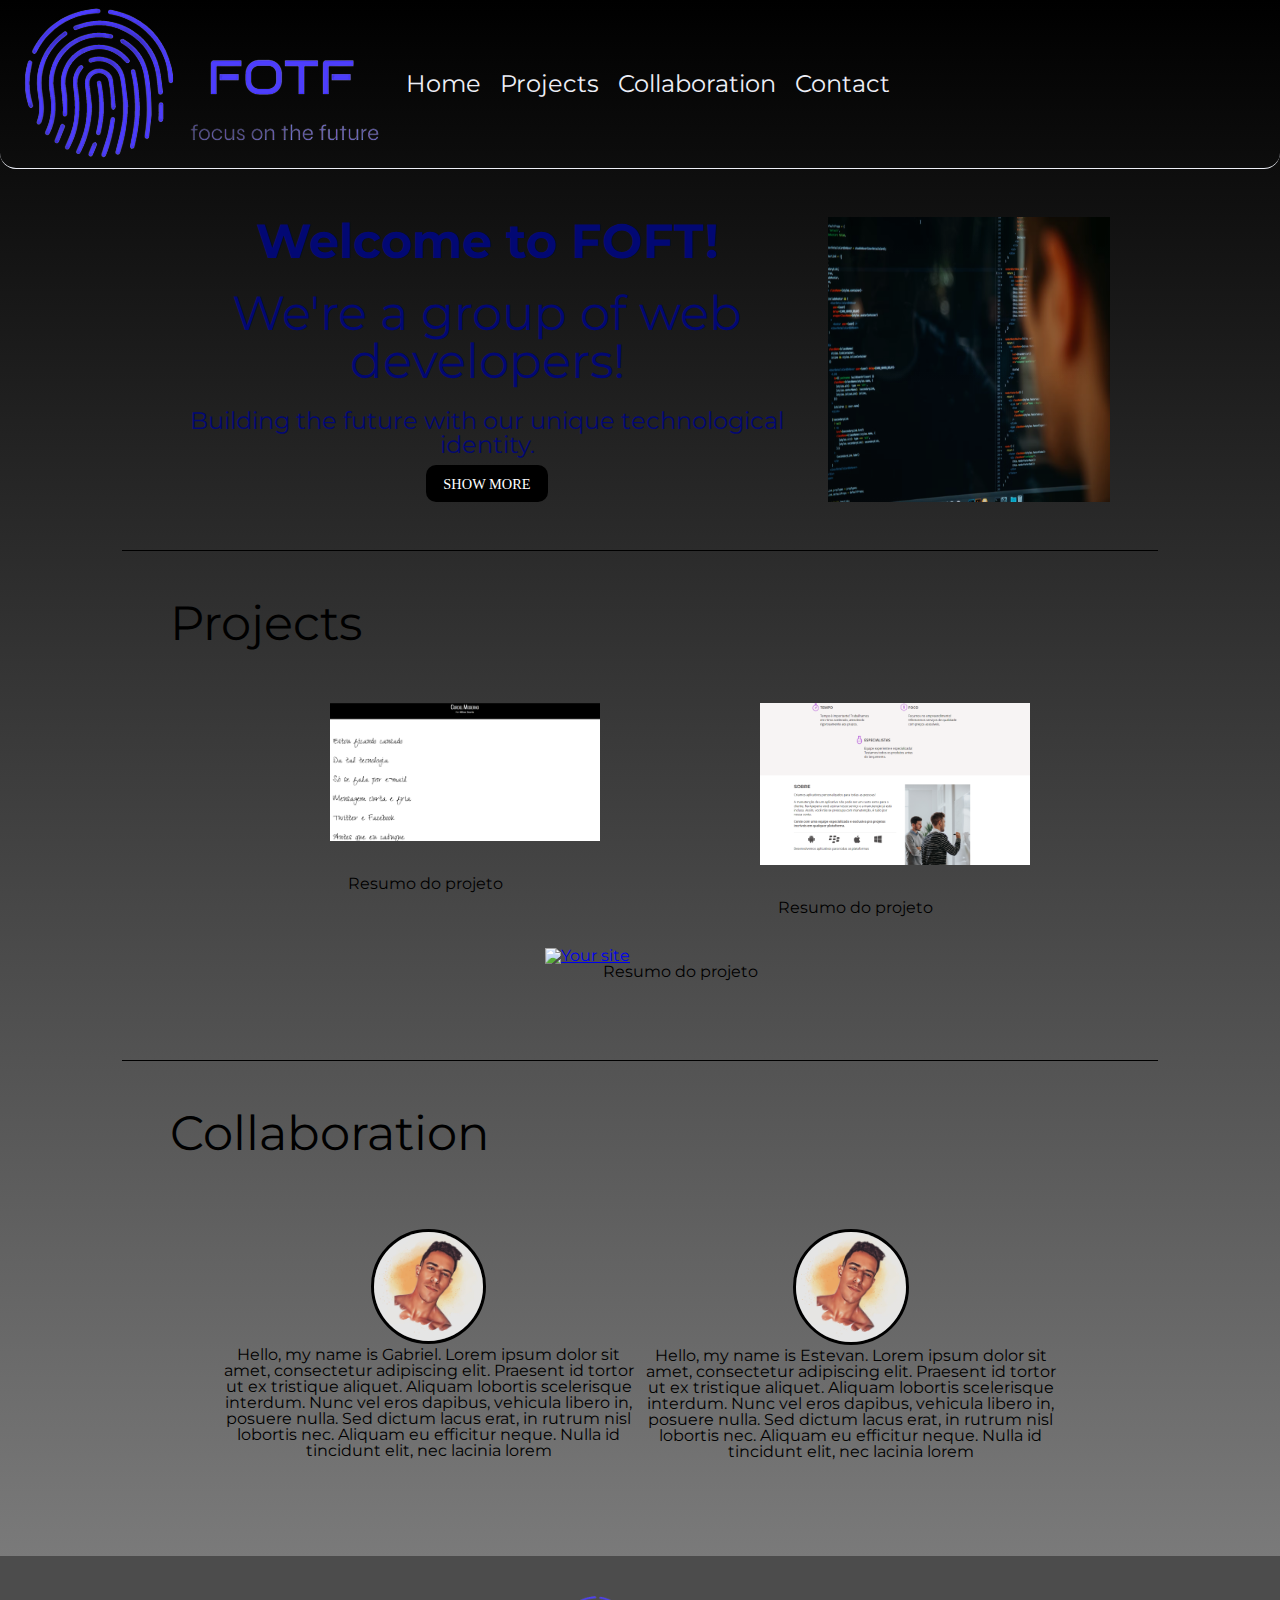
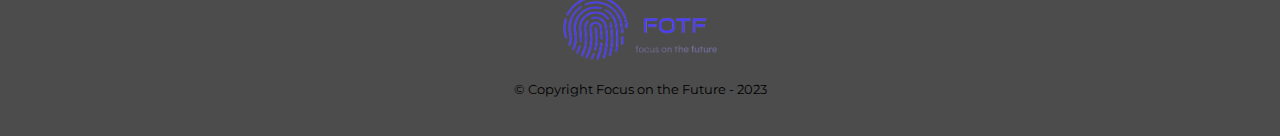
==== index.html @ e2cb2cad "update no index" ====
<!DOCTYPE html>
<html lang="pt-br">
<head>
    <meta charset="UTF-8">
    <meta http-equiv="X-UA-Compatible" content="IE=edge">
    <meta name="viewport" content="width=device-width, initial-scale=1.0">
    <title>FOFT</title>
    <link rel="stylesheet" href="reset.css"> 
    <link rel="stylesheet" href="index.css">
    <link rel="stylesheet" href="contact.html">
    <link href="https://fonts.googleapis.com/css2?family=Montserrat&display=swap" rel="stylesheet">
</head>
<header>
   
    <h1><img class="logo" src="./imagens/logo.png" alt="Logo"></h1>
    <nav class="nav">
        <list>
            <ul>
                <li>
                    <a class="nav_link" href="index.html">Home</a>
                </li>
                <li>
                    <a class="nav_link" href="#">Projects</a>
                </li>
                <li>
                     <a class="nav_link" href="#">Collaboration</a>
                </li>
                <li>
                      <a class="nav_link" href="contact.html">Contact</a>
                </li>
            </ul>
        </list>
    </nav>
</header>
<body>
    <main>
        <section class="homepage">
            <h1>
                <figure id="container">
                        <div class="overwrite">
                            <p class="title">Welcome to FOFT!</p>
                            <p class="subtitle">We're a group of web developers!</p>
                            <p class="text">Building the future with our unique technological identity.</p>
                            <a href="#" class="btn elastic">Show more</a>
                        </div>
                        <img class="banner" src="imagens/pequena.png" alt="Coding image">
                </figure>
            </h1>
        </section>

        <section class="page_projects">
            <h2 class="subtitle">Projects</h2>
            <div class="baloon1">
                <a href="#">
                    <img class="projeto_cordel" src="./imagens/Projeto Cordel1.png" alt="Projeto Cordel">
                </a>    
                    <p class="text_projects">Resumo do projeto</p>
            </div>
            <div class="baloon2">
                <a href="#">
                    <img class="projeto_apeperia" src="./imagens/Projeto apeperia.png" alt="Projeto Apeperia">
                </a>
                    <p class="text_projects">Resumo do projeto</p>
            </div>
            <div class="your_project">
                    <a href="#"">
                    <img src="#" alt="Your site">
                </a>  
                    <p class="text_projects">Resumo do projeto</p>
            </div>
        </section>  

        <section class="page_collaboration">
            <h2 class="subtitle">Collaboration</h2>
            <div class="all_apresentation">
                <div class="apresentation1">
                    <img src="./imagens/foto_perfil1.jpeg" alt="Perfil photo" class="perfil1">
                    <p class="text_perfil1">Hello, my name is Gabriel. Lorem ipsum dolor sit amet, consectetur adipiscing elit. Praesent id tortor ut ex tristique aliquet. Aliquam lobortis scelerisque interdum. Nunc vel eros dapibus, vehicula libero in, posuere nulla. Sed dictum lacus erat, in rutrum nisl lobortis nec. Aliquam eu efficitur neque. Nulla id tincidunt elit, nec lacinia lorem</p>
                </div>
                <div class="apresentation2">
                    <img src="./imagens/foto_perfil1.jpeg" alt="Perfil photo" class="perfil2">
                    <p class="text_perfil1">Hello, my name is Estevan. Lorem ipsum dolor sit amet, consectetur adipiscing elit. Praesent id tortor ut ex tristique aliquet. Aliquam lobortis scelerisque interdum. Nunc vel eros dapibus, vehicula libero in, posuere nulla. Sed dictum lacus erat, in rutrum nisl lobortis nec. Aliquam eu efficitur neque. Nulla id tincidunt elit, nec lacinia lorem</p>
                </div>
            </div>
        </section>
    </main>
    <footer>
        <img src="imagens/logo.png" alt="Logo FOFT">
        <p class="copyright">© Copyright Focus on the Future - 2023</p>
    </footer>
</body>
</html>
---- index.css ----
:root {
    --white: #edeff7;
    --background-secundary: #e1e2be;
    
    --test-color-principal: #edeff7;
    --test-color-principal1: #030abc;
    --test-color-principal2: #020873;

    --title-principal-size: 16px;
    --title-secundary-size: 14px;

    --montserrat: "Montserrat", sans-serif;
}

header {
    background-color: ;
    border-bottom: 1px solid var(--white);
    border-radius: 16px;
}

nav {
    width: 100%;
    display: flex;
    box-sizing: border-box;
    align-items: center;
    justify-content: center;
    height: 168px;
}

.logo {
    position: absolute;
    padding: 8px;
    padding-left: 24px;
}

nav li {
    display: inline;
    margin: 0 0 0 15px;
}

.nav_link{
    color: var(--white);
}

nav a {
    text-decoration: none;
    font-size: 24px;
}

body {
    font-family: var(--montserrat);
    background: linear-gradient(black, #888888);
}

main {
    display: block;
}

.homepage{
    padding: 3em;
    width: 940px;
    margin: 0 auto;
    border-bottom: 1px solid black;
}

#container {
    display: flex;
    text-align: center;
}    

.banner {
    width: 30%;
    opacity: 90%;
}

.overwrite {
    color: var(--test-color-principal2);
    padding-right: 1.5rem;
    text-align: center;
  }    

.title {
    font-size: 3rem;
    font-weight: bold;
    padding-bottom: 1.5rem;
}    

.subtitle {
    font-size: 3rem;
    padding-bottom: 1.5rem;
    width: 100%;
    display: inline-block;
}    

.text {
    font-size: 1.5rem;
    padding-bottom: 8px;
}    

.link_projects {
    text-decoration: none;
    font-size: 1.2rem;
    color: var(--test-color-principal1);
}    

.page_projects {
    padding: 3em;
    width: 940px;
    margin: 0 auto;
    display: flex;
    flex-wrap: wrap;
    justify-content: space-evenly;
    border-bottom: 1px solid black;
}

.projeto_cordel {
    max-width: 350px;

    box-sizing: border-box;

    background-repeat: no-repeat;
    background-position: top 1.25rem left 2.5rem;

    padding: 2rem 0 2rem 5rem;
}

.projeto_apeperia {
    max-width: 350px;

    box-sizing: border-box;

    background-repeat: no-repeat;
    background-position: top 1.25rem left 2.5rem;

    padding: 2rem 0 2rem 5rem;
}

.your_project {
    max-width: 350px;

    box-sizing: border-box;

    background-repeat: no-repeat;
    background-position: top 1.25rem left 2.5rem;

    padding: 2rem 0 2rem 5rem;
    width: 100% 
}

.text_projects {
    text-align: center;
}

.page_collaboration {
    padding: 3em;
    width: 940px;
    margin: 0 auto;
    display: flex;
    flex-wrap: wrap;
    justify-content: space-evenly;
}

.all_apresentation {
    padding: 3rem;
    display: flex;
}

.apresentation1 {
    display: relative;
    flex-direction: column;
    text-align: center;
}

.perfil1 {
    position: relative;
    width: 26%;
    border: 3px solid;
    border-radius: 100%;
}

.text_perfil1 {
    display: relative;
    text-align: center;
}

.apresentation2 {
    display: relative;
    flex-direction: column;
    text-align: center;
}

.perfil2 {
    position: relative;
    width: 26%;
    border: 3px solid;
    border-radius: 100%;
}

.text_perfil2 {
    display: relative;
    text-align: center;
}

footer {
    background: rgb(76, 76, 76);
    text-align: center;
    padding: 40px 0;
}

.copyright {
    font-size: 13px;
    padding-top: 1.25rem;
  }


/* effects */

nav a:hover {
    color: #c78c19;
    text-decoration: underline;
}

.banner:hover {
    opacity: 0.8;
  }

  .btn {
    position: relative;
    display: inline-block;
    cursor: pointer;
    outline: none;
    border: 0;
    vertical-align: middle;
    text-decoration: none;
    font-size: inherit;
    font-family: inherit;
    border-radius: 10px;
  }
  .btn.elastic {
    
    transition: all 0.6s cubic-bezier(0.65, -0.25, 0.25, 1.95);
    font-size:0.9em;
    font-family: 'open_sansregular';
    color: #ffffff;
    padding: 0.8em 1.2em;
    background: #000000;
    text-transform: uppercase;
  }
  .btn.elastic:hover, .btn.elastic:focus, .btn.elastic:active {
    
    letter-spacing: 0.220rem;
  }
  .btn.elastic:hover{
    background-color: #2c34ca;
  }
  footer img{
    max-width:12%;
    max-height:10%;
    width: auto;
    height: auto;
  }
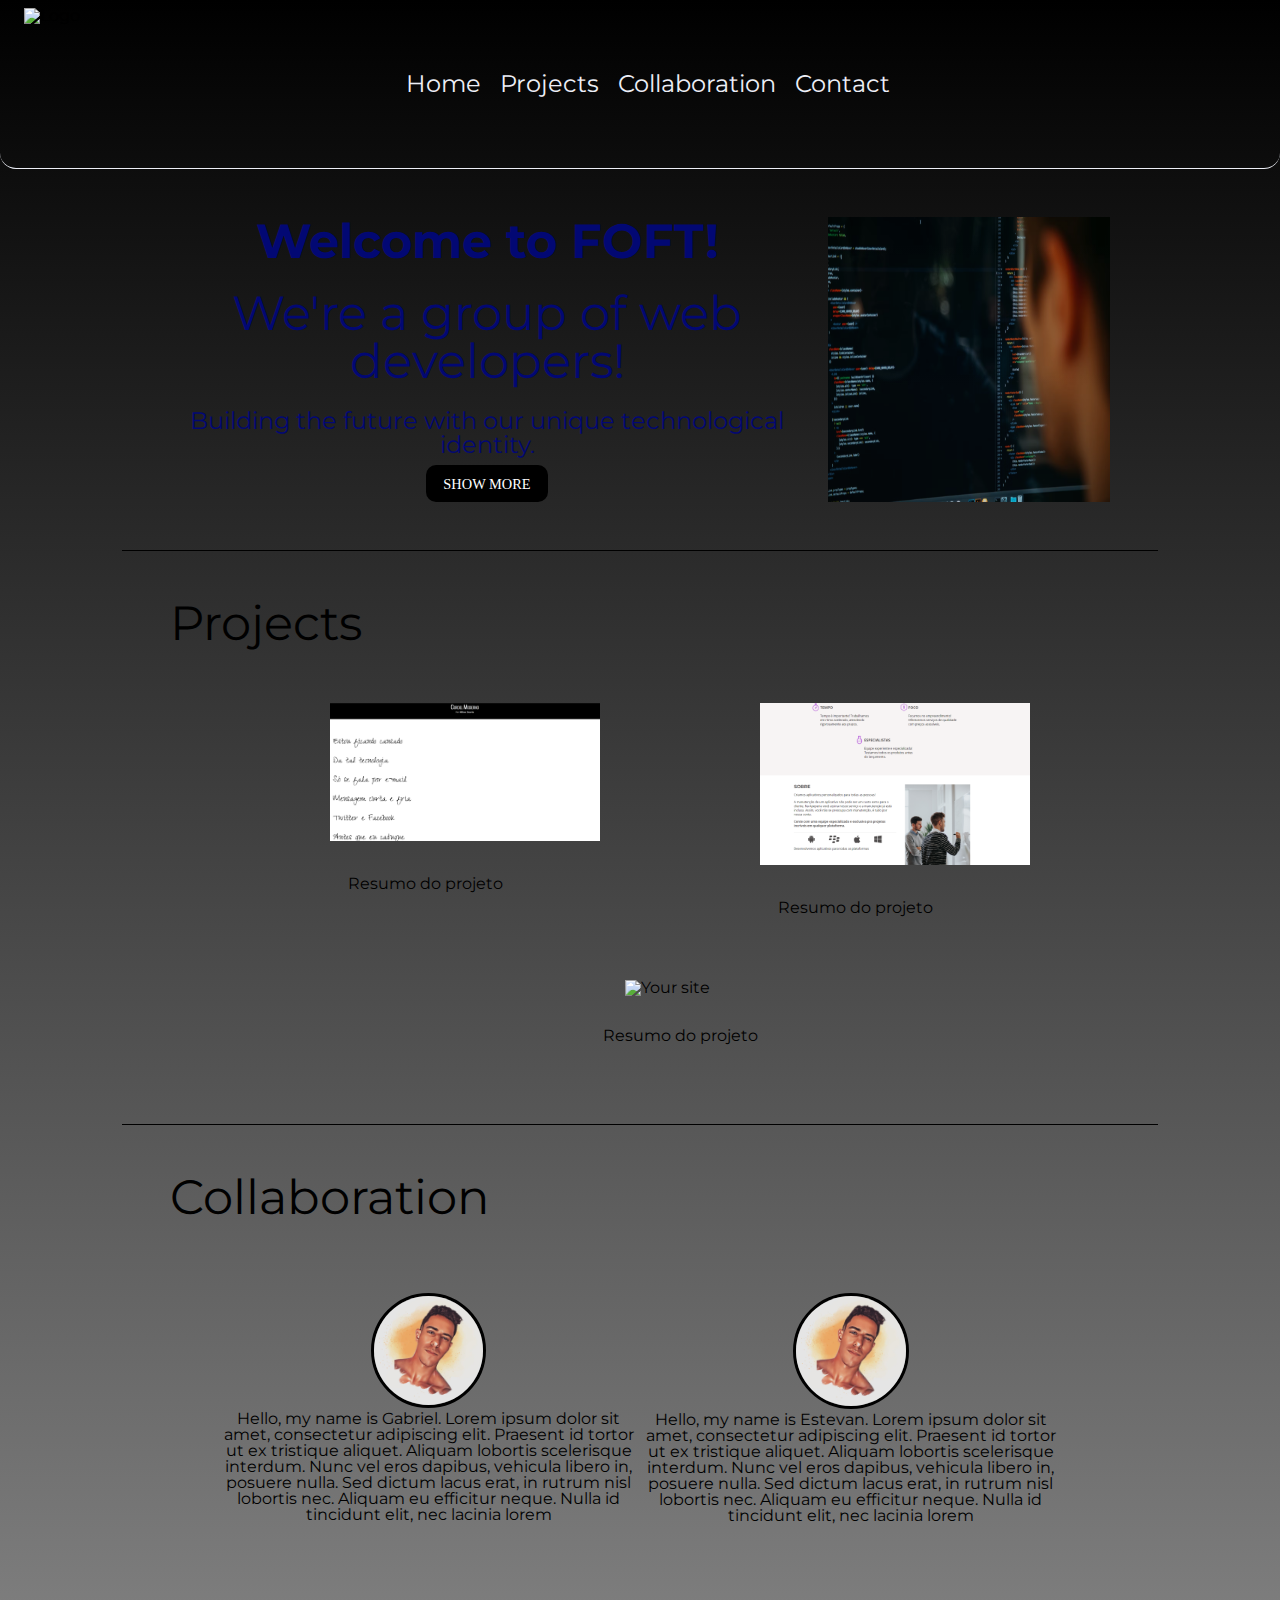
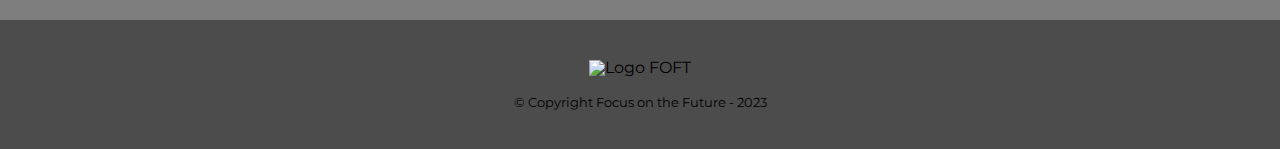
==== commit d6892174: "nova page contact name form" ====
--- a/index.html
+++ b/index.html
@@ -7,12 +7,12 @@
     <title>FOFT</title>
     <link rel="stylesheet" href="reset.css"> 
     <link rel="stylesheet" href="index.css">
-    <link rel="stylesheet" href="contact.html">
+    <link rel="stylesheet" href="form.html">
     <link href="https://fonts.googleapis.com/css2?family=Montserrat&display=swap" rel="stylesheet">
 </head>
 <header>
    
-    <h1><img class="logo" src="./imagens/logo.png" alt="Logo"></h1>
+    <h1><img class="logo" src="imagens/newlogo.png" alt="Logo"></h1>
     <nav class="nav">
         <list>
             <ul>
@@ -26,7 +26,7 @@
                      <a class="nav_link" href="#">Collaboration</a>
                 </li>
                 <li>
-                      <a class="nav_link" href="contact.html">Contact</a>
+                      <a class="nav_link" href="form.html">Contact</a>
                 </li>
             </ul>
         </list>
@@ -63,8 +63,7 @@
                     <p class="text_projects">Resumo do projeto</p>
             </div>
             <div class="your_project">
-                    <a href="#"">
-                    <img src="#" alt="Your site">
+                <img class="your_project" src="imagens/you_project.jpg" alt="Your site">
                 </a>  
                     <p class="text_projects">Resumo do projeto</p>
             </div>
@@ -85,7 +84,7 @@
         </section>
     </main>
     <footer>
-        <img src="imagens/logo.png" alt="Logo FOFT">
+        <img src="imagens/newlogo.png" alt="Logo FOFT">
         <p class="copyright">© Copyright Focus on the Future - 2023</p>
     </footer>
 </body>
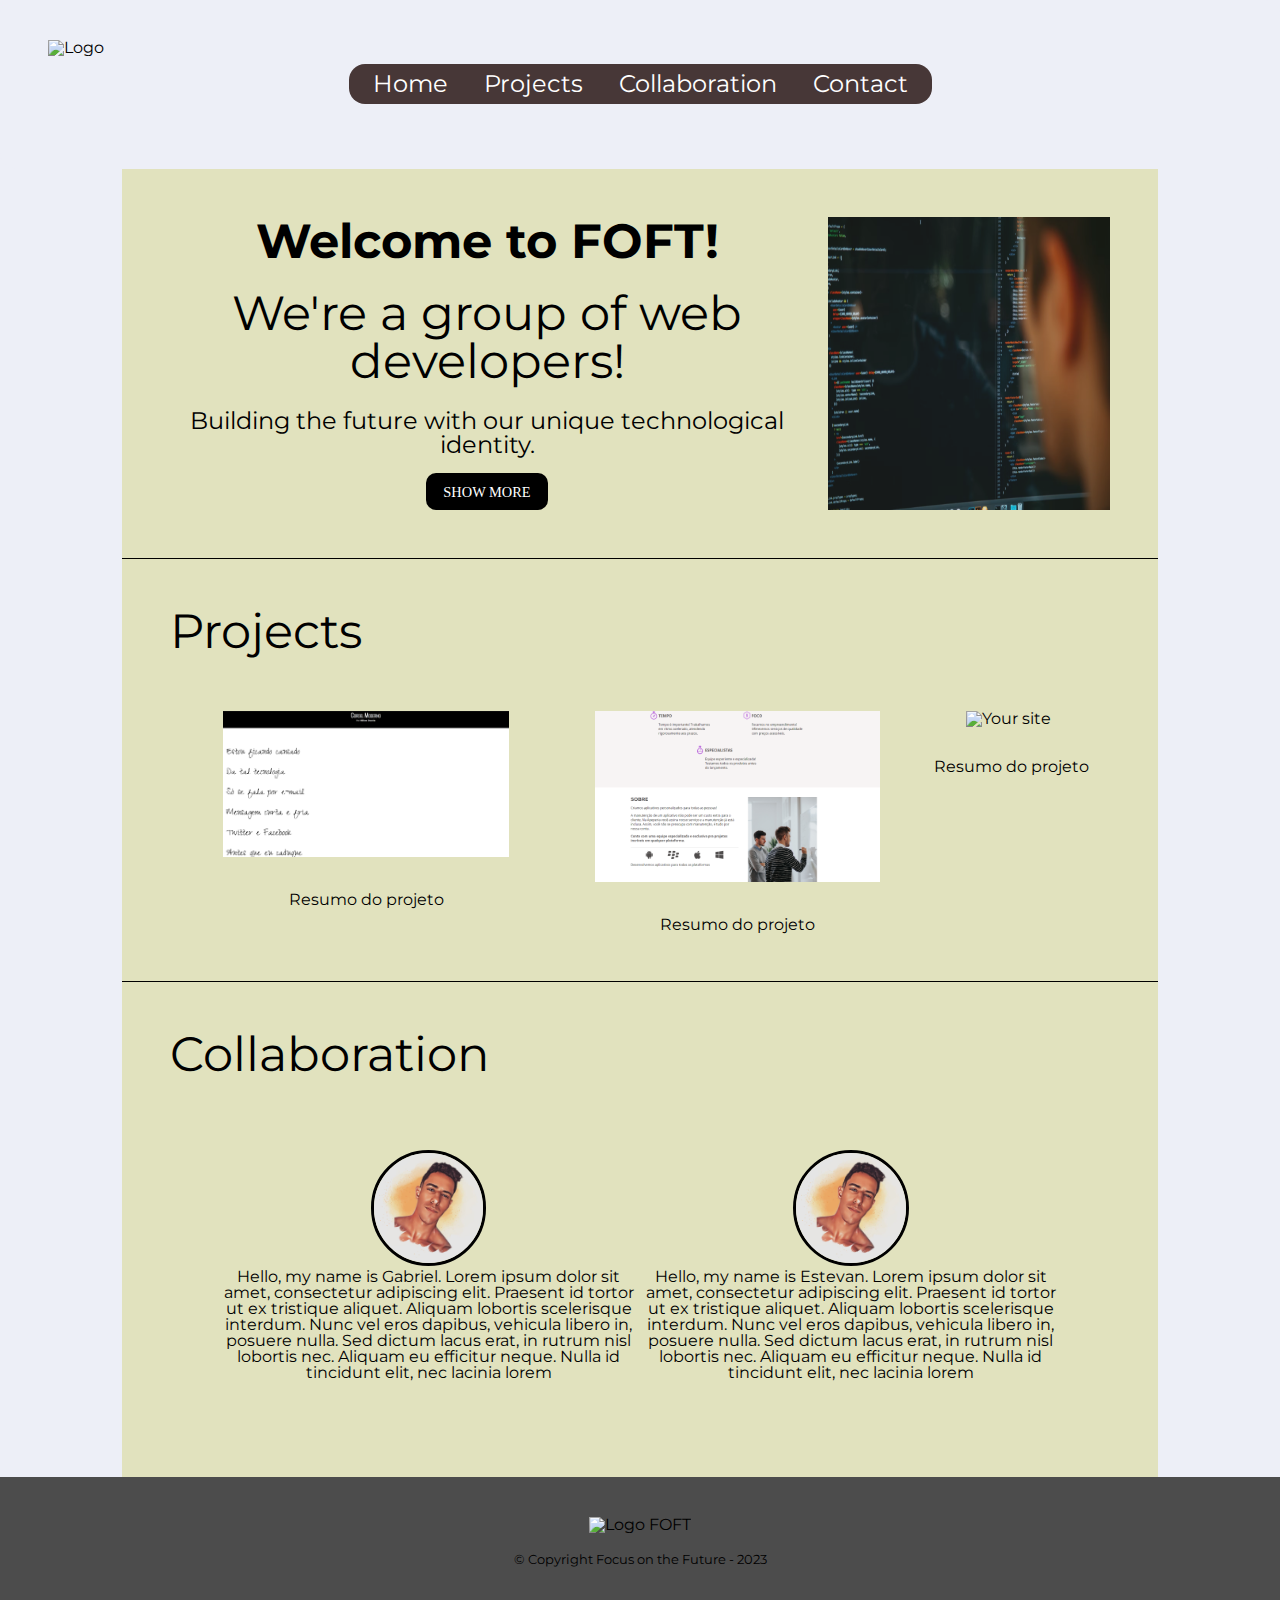
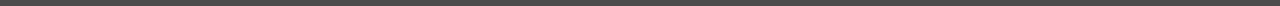
==== commit 038c8e23: "Gabriel" ====
--- a/index.html
+++ b/index.html
@@ -63,7 +63,7 @@
                     <p class="text_projects">Resumo do projeto</p>
             </div>
             <div class="your_project">
-                <img class="your_project" src="imagens/you_project.jpg" alt="Your site">
+                <img class="your_project1" src="imagens/you_project.jpg" alt="Your site">
                 </a>  
                     <p class="text_projects">Resumo do projeto</p>
             </div>
--- a/index.css
+++ b/index.css
@@ -2,9 +2,9 @@
     --white: #edeff7;
     --background-secundary: #e1e2be;
     
-    --test-color-principal: #edeff7;
+    --test-color-principal: #ffffff;
     --test-color-principal1: #030abc;
-    --test-color-principal2: #020873;
+    --test-color-principal2: #ffffff;
 
     --title-principal-size: 16px;
     --title-secundary-size: 14px;
@@ -13,9 +13,13 @@
 }
 
 header {
-    background-color: ;
+    background-color: var(--white);
     border-bottom: 1px solid var(--white);
     border-radius: 16px;
+}
+
+section {
+    background-color: var(--background-secundary);
 }
 
 nav {
@@ -29,17 +33,25 @@
 
 .logo {
     position: absolute;
+    padding-left: 3rem;
+    padding-top: 2.5rem;
+    width: 12%;
+    height: auto;
+}
+
+nav ul {
+    background-color: rgb(71, 55, 55);
+    border-radius: 16px;
     padding: 8px;
-    padding-left: 24px;
 }
 
 nav li {
     display: inline;
-    margin: 0 0 0 15px;
+    padding: 16px;
 }
 
 .nav_link{
-    color: var(--white);
+    color: var(--test-color-principal);
 }
 
 nav a {
@@ -49,7 +61,7 @@
 
 body {
     font-family: var(--montserrat);
-    background: linear-gradient(black, #888888);
+    background: var(--white);
 }
 
 main {
@@ -74,7 +86,7 @@
 }
 
 .overwrite {
-    color: var(--test-color-principal2);
+    color: black;
     padding-right: 1.5rem;
     text-align: center;
   }    
@@ -94,7 +106,7 @@
 
 .text {
     font-size: 1.5rem;
-    padding-bottom: 8px;
+    padding-bottom: 16px;
 }    
 
 .link_projects {
@@ -121,7 +133,7 @@
     background-repeat: no-repeat;
     background-position: top 1.25rem left 2.5rem;
 
-    padding: 2rem 0 2rem 5rem;
+    padding: 2rem;
 }
 
 .projeto_apeperia {
@@ -132,10 +144,10 @@
     background-repeat: no-repeat;
     background-position: top 1.25rem left 2.5rem;
 
-    padding: 2rem 0 2rem 5rem;
-}
-
-.your_project {
+    padding: 2rem;
+}
+
+.your_project1 {
     max-width: 350px;
 
     box-sizing: border-box;
@@ -143,8 +155,12 @@
     background-repeat: no-repeat;
     background-position: top 1.25rem left 2.5rem;
 
-    padding: 2rem 0 2rem 5rem;
-    width: 100% 
+    padding: 2rem;
+    width: 100%;
+}
+
+img.your_project1{
+    border-radius: 5px;
 }
 
 .text_projects {
@@ -258,4 +274,19 @@
     max-height:10%;
     width: auto;
     height: auto;
-  }+  }
+
+  .baloon1:hover {
+    font-size: 1.1rem;
+    box-shadow: 0px 0px 10px #000000;
+  }
+
+  .baloon2:hover {
+    font-size: 1.1rem;
+    box-shadow: 0px 0px 8px #000000;
+  }
+
+  .your_project:hover {
+    font-size: 1.1rem;
+    box-shadow: 0px 0px 10px #000000;
+  }
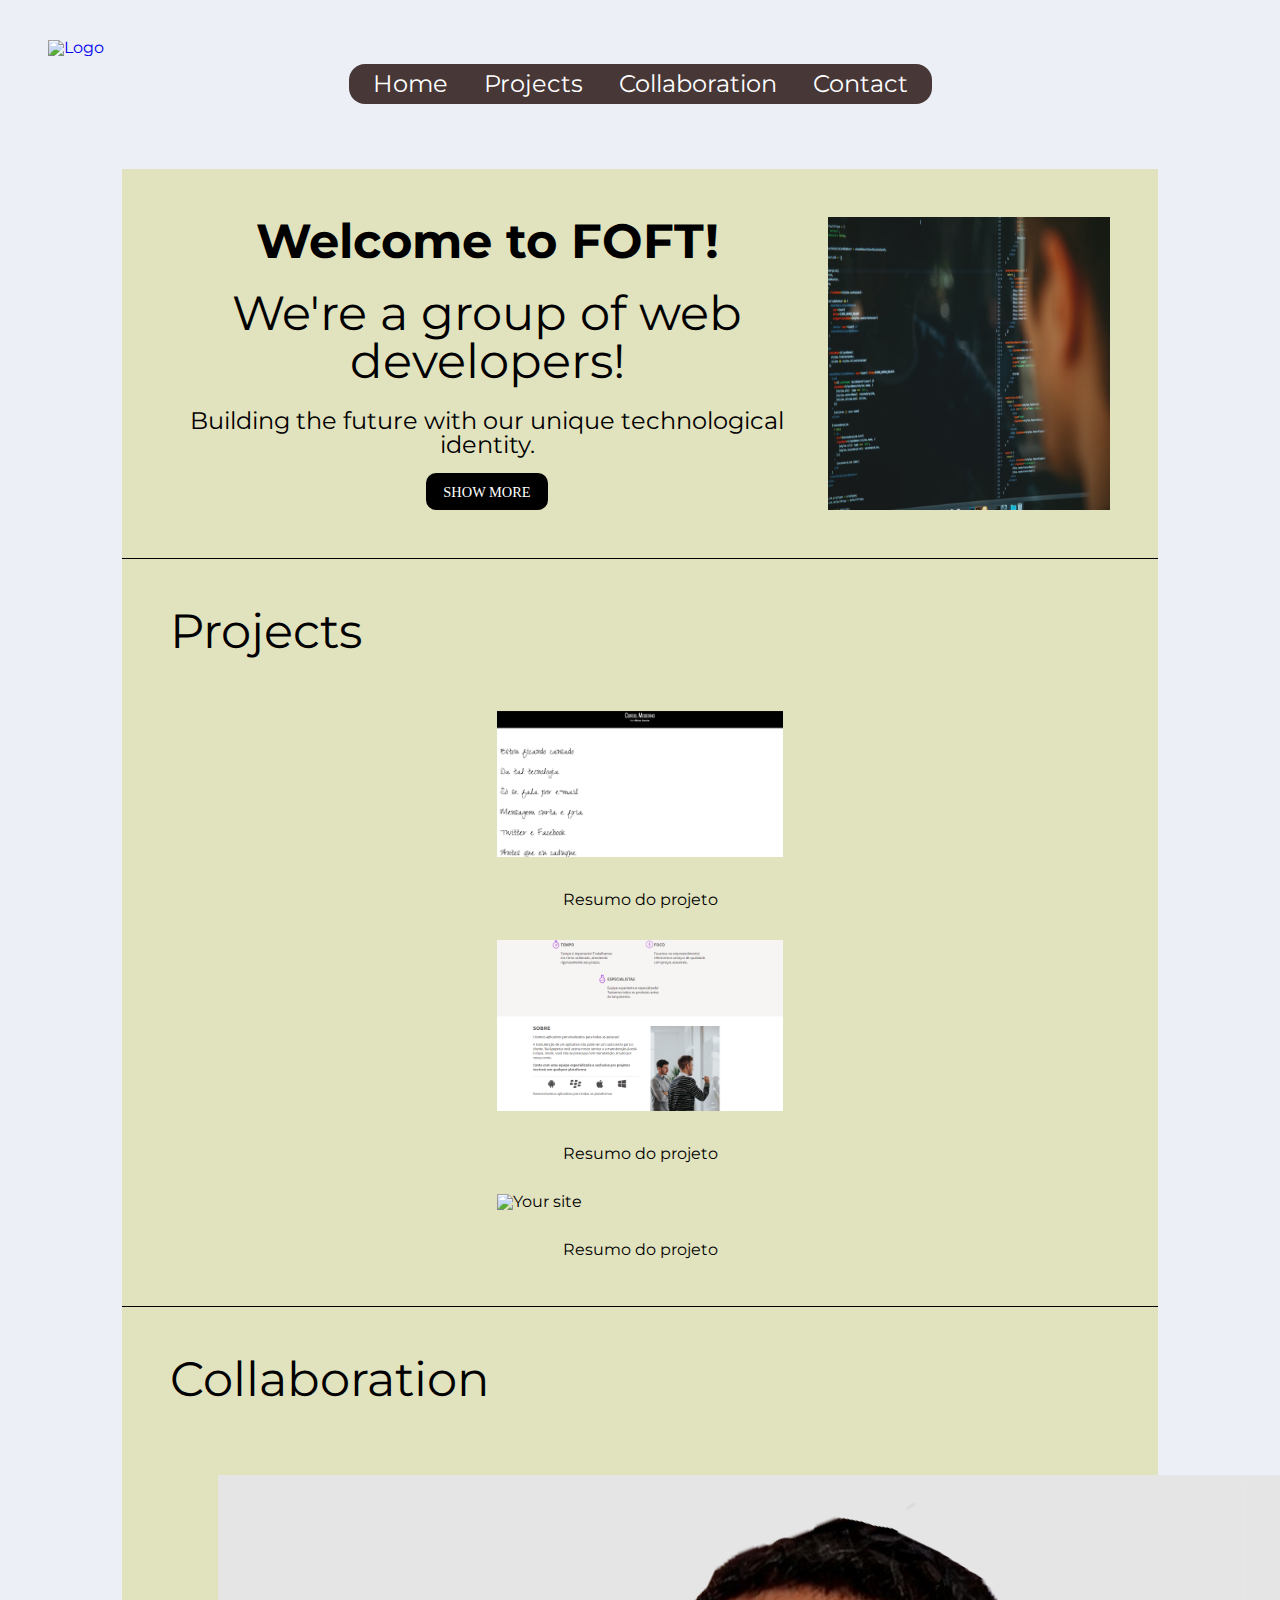
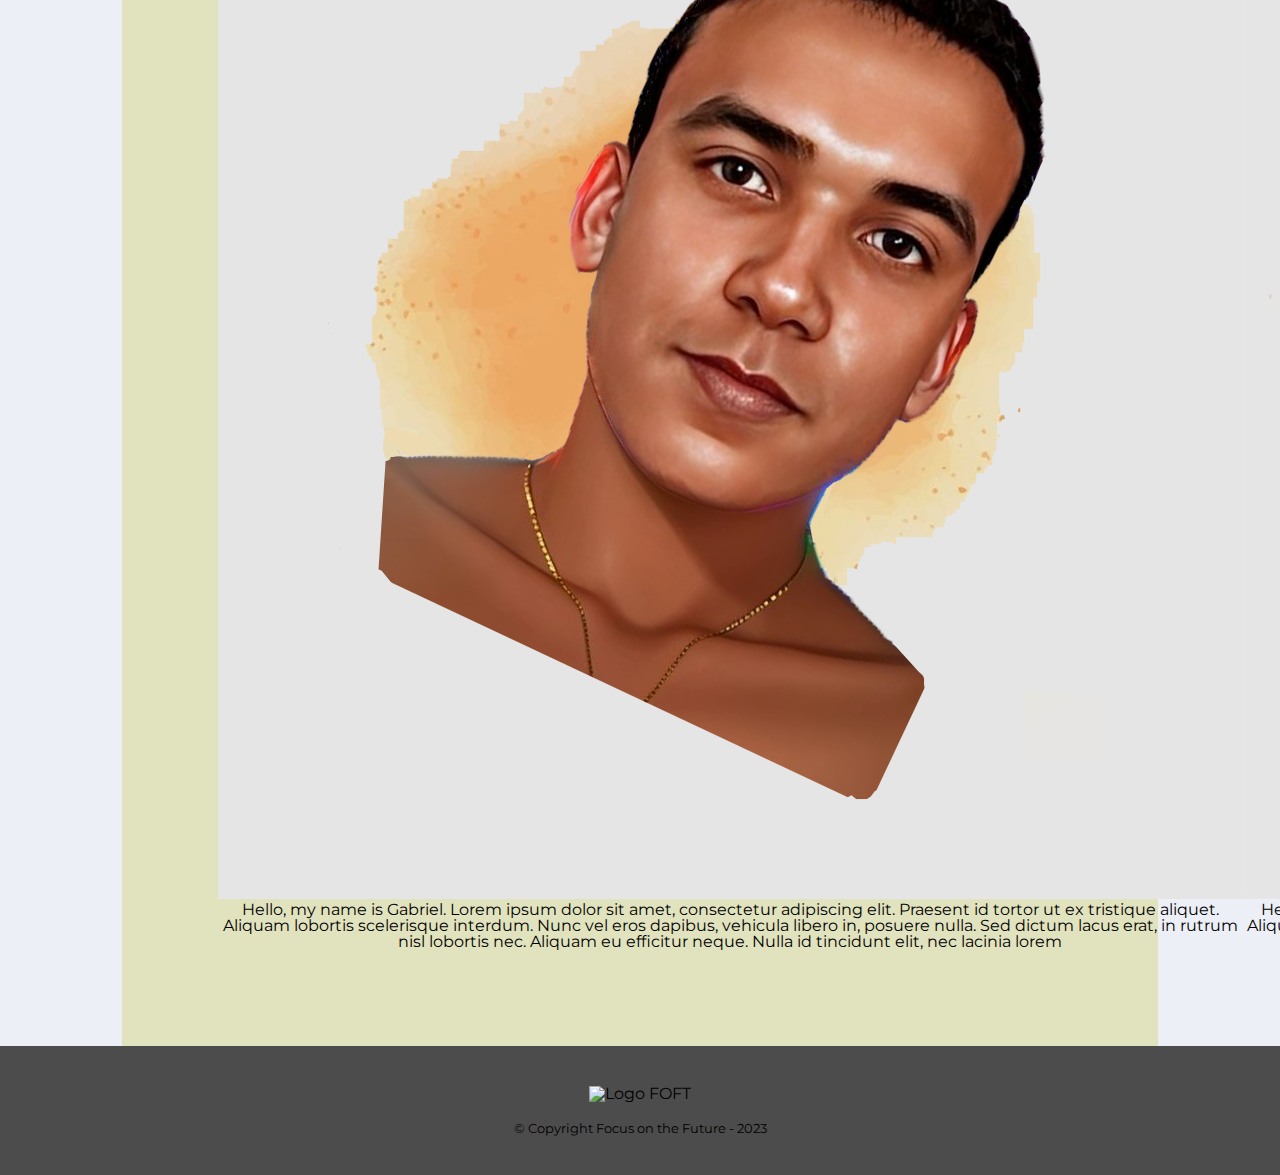
==== commit e39b02a0: "Gabriel" ====
--- a/index.html
+++ b/index.html
@@ -11,8 +11,8 @@
     <link href="https://fonts.googleapis.com/css2?family=Montserrat&display=swap" rel="stylesheet">
 </head>
 <header>
-   
-    <h1><img class="logo" src="imagens/newlogo.png" alt="Logo"></h1>
+    
+    <h1><a href="index.html"><img class="logo" src="imagens/newlogo.png" alt="Logo"></h1></a>
     <nav class="nav">
         <list>
             <ul>
@@ -50,22 +50,24 @@
 
         <section class="page_projects">
             <h2 class="subtitle">Projects</h2>
-            <div class="baloon1">
-                <a href="#">
-                    <img class="projeto_cordel" src="./imagens/Projeto Cordel1.png" alt="Projeto Cordel">
-                </a>    
-                    <p class="text_projects">Resumo do projeto</p>
-            </div>
-            <div class="baloon2">
-                <a href="#">
-                    <img class="projeto_apeperia" src="./imagens/Projeto apeperia.png" alt="Projeto Apeperia">
-                </a>
-                    <p class="text_projects">Resumo do projeto</p>
-            </div>
-            <div class="your_project">
-                <img class="your_project1" src="imagens/you_project.jpg" alt="Your site">
-                </a>  
-                    <p class="text_projects">Resumo do projeto</p>
+            <div class="all_projects">
+                <div class="baloon1">
+                    <a href="#">
+                        <img class="projeto_cordel" src="./imagens/Projeto Cordel1.png" alt="Projeto Cordel">
+                    </a>    
+                        <p class="text_projects">Resumo do projeto</p>
+                </div>
+                <div class="baloon2">
+                    <a href="#">
+                        <img class="projeto_apeperia" src="./imagens/Projeto apeperia.png" alt="Projeto Apeperia">
+                    </a>
+                        <p class="text_projects">Resumo do projeto</p>
+                </div>
+                <div class="your_project">
+                    <img class="your_project1" src="imagens/you_project.jpg" alt="Your site">
+                    </a>  
+                        <p class="text_projects">Resumo do projeto</p>
+                </div>
             </div>
         </section>  
 
@@ -73,11 +75,22 @@
             <h2 class="subtitle">Collaboration</h2>
             <div class="all_apresentation">
                 <div class="apresentation1">
-                    <img src="./imagens/foto_perfil1.jpeg" alt="Perfil photo" class="perfil1">
+
+                    <div class="borda">
+                        <img src="./imagens/foto_perfil1.png" alt="Perfil photo" class="perfil">
+                        <p></p>
+                    </div>      
+
                     <p class="text_perfil1">Hello, my name is Gabriel. Lorem ipsum dolor sit amet, consectetur adipiscing elit. Praesent id tortor ut ex tristique aliquet. Aliquam lobortis scelerisque interdum. Nunc vel eros dapibus, vehicula libero in, posuere nulla. Sed dictum lacus erat, in rutrum nisl lobortis nec. Aliquam eu efficitur neque. Nulla id tincidunt elit, nec lacinia lorem</p>
                 </div>
+
                 <div class="apresentation2">
-                    <img src="./imagens/foto_perfil1.jpeg" alt="Perfil photo" class="perfil2">
+
+                    <div class="borda">
+                        <img src="./imagens/foto_perfil2.jpeg" alt="Perfil photo" class="perfil">
+                        <p></p>
+                    </div>
+
                     <p class="text_perfil1">Hello, my name is Estevan. Lorem ipsum dolor sit amet, consectetur adipiscing elit. Praesent id tortor ut ex tristique aliquet. Aliquam lobortis scelerisque interdum. Nunc vel eros dapibus, vehicula libero in, posuere nulla. Sed dictum lacus erat, in rutrum nisl lobortis nec. Aliquam eu efficitur neque. Nulla id tincidunt elit, nec lacinia lorem</p>
                 </div>
             </div>
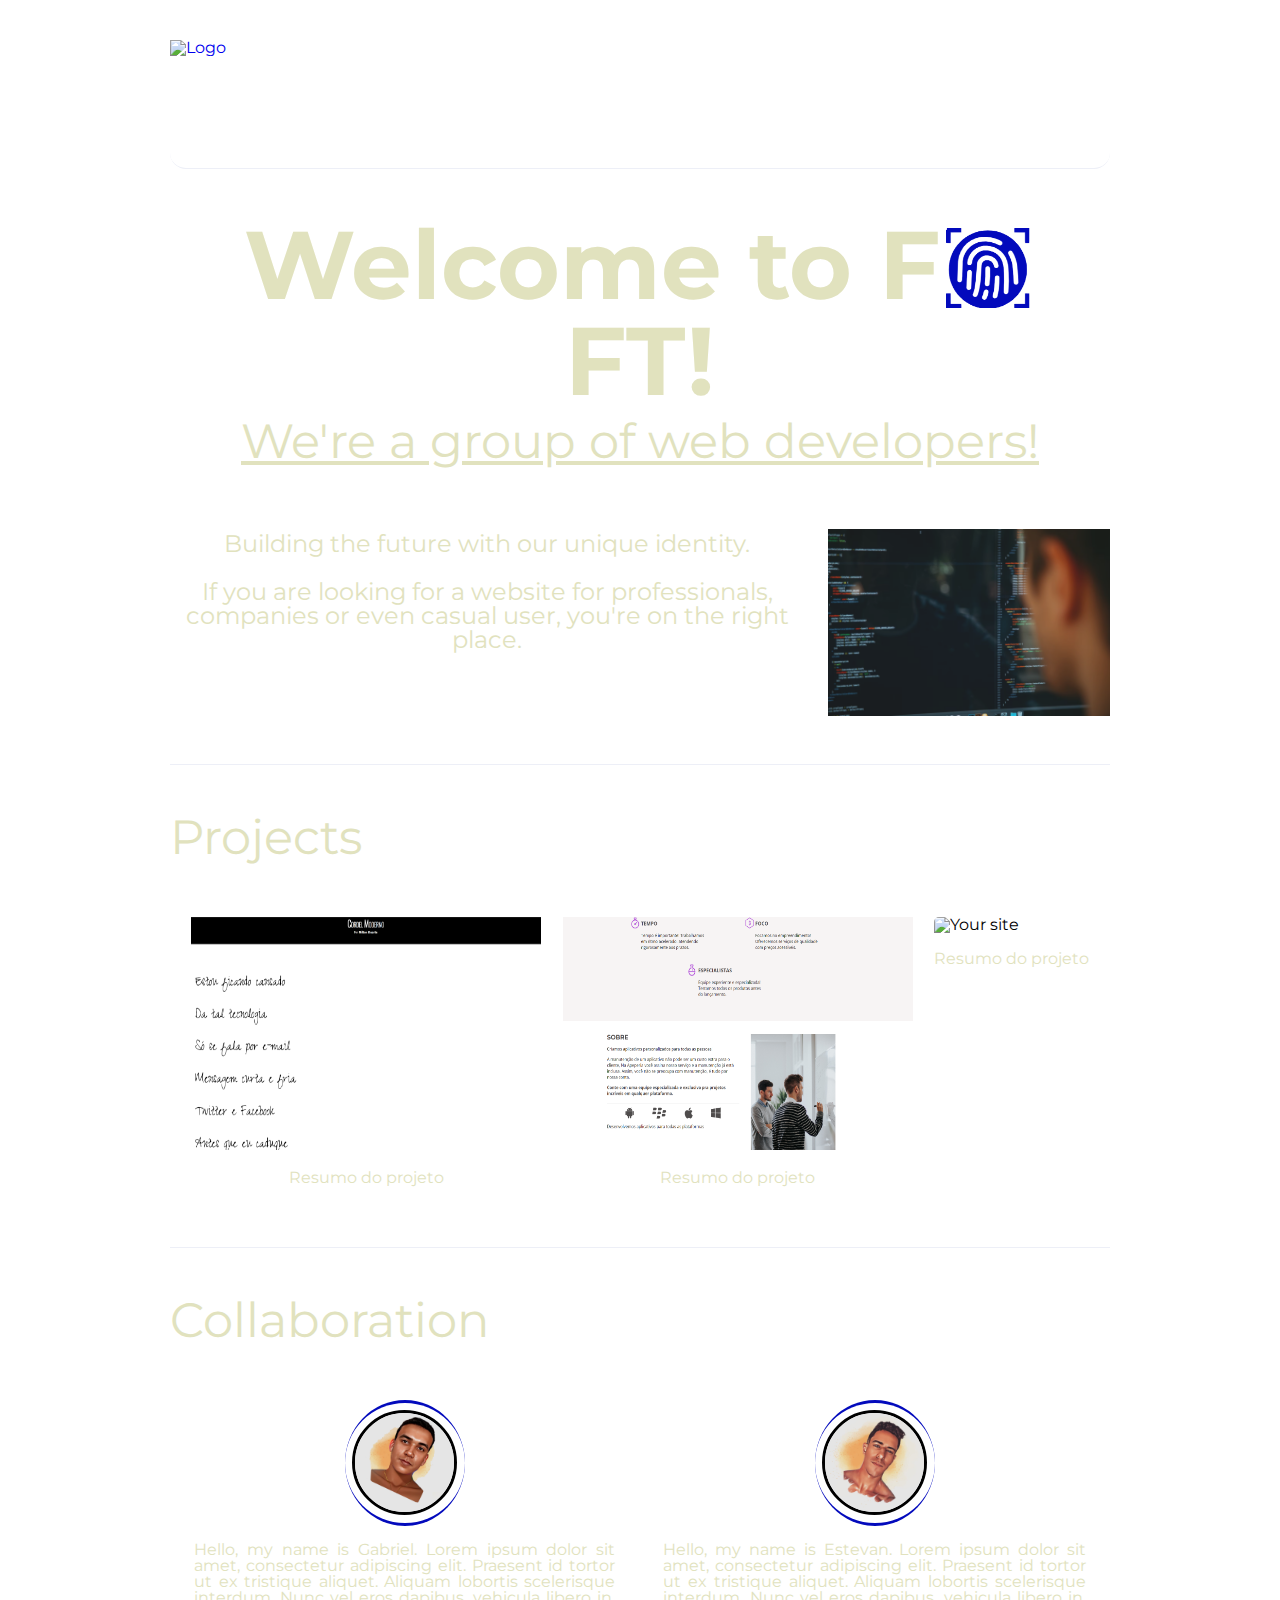
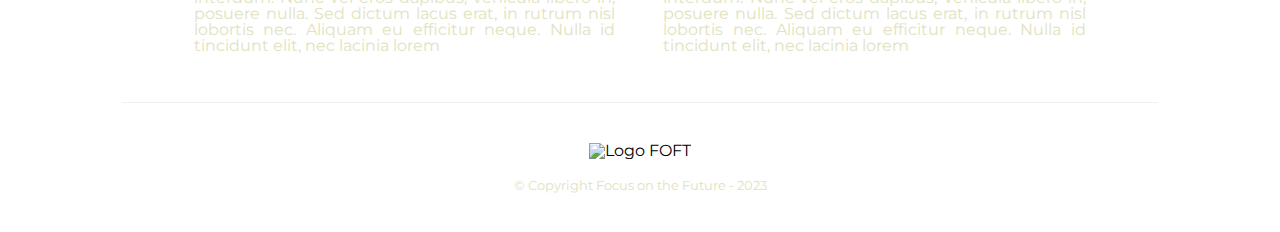
==== commit 4b40f3d6: "Gabriel" ====
--- a/index.html
+++ b/index.html
@@ -10,6 +10,8 @@
     <link rel="stylesheet" href="form.html">
     <link href="https://fonts.googleapis.com/css2?family=Montserrat&display=swap" rel="stylesheet">
 </head>
+
+<div class="all_page">
 <header>
     
     <h1><a href="index.html"><img class="logo" src="imagens/newlogo.png" alt="Logo"></h1></a>
@@ -36,14 +38,15 @@
     <main>
         <section class="homepage">
             <h1>
+                <p class="title overwrite">Welcome to F<span><img class="fingerprint" src="./imagens/fingerprint.png" alt=""></span>FT!</p>
+                <p class="subtitle overwrite">We're a group of web developers!</p>
                 <figure id="container">
-                        <div class="overwrite">
-                            <p class="title">Welcome to FOFT!</p>
-                            <p class="subtitle">We're a group of web developers!</p>
-                            <p class="text">Building the future with our unique technological identity.</p>
-                            <a href="#" class="btn elastic">Show more</a>
-                        </div>
-                        <img class="banner" src="imagens/pequena.png" alt="Coding image">
+                    <div class="overwrite">
+                        <p class="text">Building the future with our unique identity.</p>
+                        <p class="text">If you are looking for a website for professionals, companies or even casual user, you're on the right place.</p>
+                        <a href="#" class="btn elastic">Show more</a>
+                    </div>
+                    <img class="banner" src="imagens/pequena.png" alt="Coding image">
                 </figure>
             </h1>
         </section>
@@ -101,4 +104,5 @@
         <p class="copyright">© Copyright Focus on the Future - 2023</p>
     </footer>
 </body>
+</div>
 </html>--- a/index.css
+++ b/index.css
@@ -13,34 +13,36 @@
 }
 
 header {
-    background-color: var(--white);
     border-bottom: 1px solid var(--white);
     border-radius: 16px;
+    width: 940px;
+    margin: 0 auto;
+    background-color: transparent;
 }
 
 section {
-    background-color: var(--background-secundary);
+    /* background-color: var(--background-secundary); */
 }
 
 nav {
-    width: 100%;
+    width: 940px;
+    margin: 0 auto;
     display: flex;
     box-sizing: border-box;
     align-items: center;
-    justify-content: center;
+    justify-content: right;
     height: 168px;
 }
 
 .logo {
     position: absolute;
-    padding-left: 3rem;
-    padding-top: 2.5rem;
+    margin-top: 2.5rem;
     width: 12%;
     height: auto;
 }
 
 nav ul {
-    background-color: rgb(71, 55, 55);
+    /* background-color: rgb(71, 55, 55); */
     border-radius: 16px;
     padding: 8px;
 }
@@ -61,52 +63,82 @@
 
 body {
     font-family: var(--montserrat);
-    background: var(--white);
+    /* background: var(--white); */
 }
 
 main {
     display: block;
 }
 
+.all_page {
+    background-image: url(./imagens/bg-dark-mode.jpg);
+    background-repeat: no-repeat;
+    background-size: cover;
+    background-position: center center;
+}
+
 .homepage{
-    padding: 3em;
-    width: 940px;
-    margin: 0 auto;
-    border-bottom: 1px solid black;
+    padding: 3em 0em 3em 0em;
+    width: 940px;
+    margin: 0 auto;
+    border-bottom: 1px solid var(--white);
 }
 
 #container {
-    display: flex;
-    text-align: center;
+    padding-top: 2rem;
+    display: flex;
+    text-align: center;
+    align-items: center;
 }    
 
+.fingerprint {
+    width: 10.2%;
+    vertical-align: bottom;
+    padding: 5px;
+    box-sizing: border-box;
+}
+
 .banner {
+    background-size: cover;
+    opacity: 90%;
     width: 30%;
-    opacity: 90%;
 }
 
 .overwrite {
-    color: black;
     padding-right: 1.5rem;
     text-align: center;
+    color: var(--background-secundary);
   }    
 
 .title {
+    font-size: 6rem;
+    font-weight: bold;
+    padding-bottom: 0.5rem;
+    padding-right: 0px;
+}    
+
+h1 .subtitle {
     font-size: 3rem;
-    font-weight: bold;
-    padding-bottom: 1.5rem;
-}    
+    padding-bottom: 2rem;
+    padding-right: 0px;
+    width: 100%;
+    display: inline-block;
+    text-decoration: underline;
+}
 
 .subtitle {
     font-size: 3rem;
-    padding-bottom: 1.5rem;
+    padding-bottom: 2rem;
+    padding-right: 0px;
     width: 100%;
     display: inline-block;
-}    
+    color: var(--background-secundary);
+}
 
 .text {
     font-size: 1.5rem;
-    padding-bottom: 16px;
+    padding-bottom: 1.5rem;
+    color: var(--background-secundary);
 }    
 
 .link_projects {
@@ -116,46 +148,66 @@
 }    
 
 .page_projects {
-    padding: 3em;
+    width: 940px;
+    margin: 0 auto;
+    padding: 3rem;
+}
+
+.all_projects {
+    padding: 1.5rem 0rem;
     width: 940px;
     margin: 0 auto;
     display: flex;
     flex-wrap: wrap;
     justify-content: space-evenly;
-    border-bottom: 1px solid black;
+    border-bottom: 1px solid var(--white);
+}
+
+.baloon1 {
+    padding-bottom: 1.1rem;
+    margin-bottom: 1.2rem;
 }
 
 .projeto_cordel {
-    max-width: 350px;
+    width: 350px;
+    height: 250px;
 
     box-sizing: border-box;
 
     background-repeat: no-repeat;
     background-position: top 1.25rem left 2.5rem;
 
-    padding: 2rem;
+    padding-bottom: 1.1rem;
+}
+
+.baloon2 {
+    margin-bottom: 1.2rem;
 }
 
 .projeto_apeperia {
-    max-width: 350px;
-
+    width: 350px;
+    height: 250px;
     box-sizing: border-box;
 
     background-repeat: no-repeat;
     background-position: top 1.25rem left 2.5rem;
 
-    padding: 2rem;
+    padding-bottom: 1.1rem;
+}
+
+.your_project {
+    padding-bottom: 1.1rem;
 }
 
 .your_project1 {
     max-width: 350px;
-
+ 
     box-sizing: border-box;
 
     background-repeat: no-repeat;
     background-position: top 1.25rem left 2.5rem;
 
-    padding: 2rem;
+    padding-bottom: 1.1rem;
     width: 100%;
 }
 
@@ -165,60 +217,79 @@
 
 .text_projects {
     text-align: center;
+    color: var(--background-secundary);
 }
 
 .page_collaboration {
-    padding: 3em;
+    padding: 0rem 3rem 1.5rem 3rem;
     width: 940px;
     margin: 0 auto;
     display: flex;
     flex-wrap: wrap;
     justify-content: space-evenly;
+    border-bottom: 1px solid var(--white);
 }
 
 .all_apresentation {
-    padding: 3rem;
+    padding: 1.5rem 0rem 1.5rem 0rem;
     display: flex;
 }
 
 .apresentation1 {
-    display: relative;
+    /* display: relative; */
     flex-direction: column;
     text-align: center;
-}
-
-.perfil1 {
-    position: relative;
-    width: 26%;
+    padding: 0rem 1.5rem;
+}
+
+.perfil {
+    position: absolute;
+    width: 105px;
     border: 3px solid;
     border-radius: 100%;
+    box-sizing: border-box;
+    margin-top: 10px;
+}
+
+.borda {
+    display: flex;
+    justify-content: center;
+    margin-bottom: 1rem;
+}
+
+.borda p {
+    /* position: absolute; */
+    border-top: .2rem solid var(--test-color-principal1);
+    border-bottom: .2rem solid var(--test-color-principal1);
+    /* border-left: .2rem solid var(--background-secundary); */
+    /* border-right: .2rem solid var(--background-secundary); */
+    border-radius: 50%;
+    width: 120px;
+    height: 120px;
+    animation: aboutSpinner 8s linear infinite;
 }
 
 .text_perfil1 {
     display: relative;
-    text-align: center;
+    text-align: justify;
+    color: var(--background-secundary);
 }
 
 .apresentation2 {
     display: relative;
     flex-direction: column;
     text-align: center;
-}
-
-.perfil2 {
-    position: relative;
-    width: 26%;
-    border: 3px solid;
-    border-radius: 100%;
+    padding: 0rem 1.5rem;
 }
 
 .text_perfil2 {
     display: relative;
     text-align: center;
+    color: var(--background-secundary);
 }
 
 footer {
-    background: rgb(76, 76, 76);
+    /* background: rgb(76, 76, 76); */
     text-align: center;
     padding: 40px 0;
 }
@@ -226,10 +297,17 @@
 .copyright {
     font-size: 13px;
     padding-top: 1.25rem;
+    color: var(--background-secundary);
   }
 
 
 /* effects */
+
+.fingerprint:hover {
+    /* box-shadow: 0 8px 2px -2px grey; */
+    border-radius: 100%;
+    padding: 1px;
+}
 
 nav a:hover {
     color: #c78c19;
@@ -237,10 +315,10 @@
 }
 
 .banner:hover {
-    opacity: 0.8;
-  }
-
-  .btn {
+    opacity: 0.6;
+  }
+
+.btn {
     position: relative;
     display: inline-block;
     cursor: pointer;
@@ -253,21 +331,21 @@
     border-radius: 10px;
   }
   .btn.elastic {
-    
     transition: all 0.6s cubic-bezier(0.65, -0.25, 0.25, 1.95);
     font-size:0.9em;
     font-family: 'open_sansregular';
     color: #ffffff;
     padding: 0.8em 1.2em;
-    background: #000000;
+    /* background: #000000; */
     text-transform: uppercase;
   }
+
   .btn.elastic:hover, .btn.elastic:focus, .btn.elastic:active {
     
     letter-spacing: 0.220rem;
   }
   .btn.elastic:hover{
-    background-color: #2c34ca;
+    background-color: var(--test-color-principal1);
   }
   footer img{
     max-width:12%;
@@ -278,15 +356,29 @@
 
   .baloon1:hover {
     font-size: 1.1rem;
-    box-shadow: 0px 0px 10px #000000;
+    box-shadow: 0px 0px 10px whitesmoke;
+    border-radius: 8px;
   }
 
   .baloon2:hover {
     font-size: 1.1rem;
-    box-shadow: 0px 0px 8px #000000;
+    box-shadow: 0px 0px 8px whitesmoke;
+    border-radius: 8px;
   }
 
   .your_project:hover {
     font-size: 1.1rem;
-    box-shadow: 0px 0px 10px #000000;
-  }
+    box-shadow: 0px 0px 10px whitesmoke;
+    border-radius: 8px;
+  }
+
+
+  /* effects  */
+
+  @keyframes aboutSpinner {
+    100% {
+        transform: translate(0%, 0%) rotate(360deg);
+    }
+  }
+
+/* light mode */
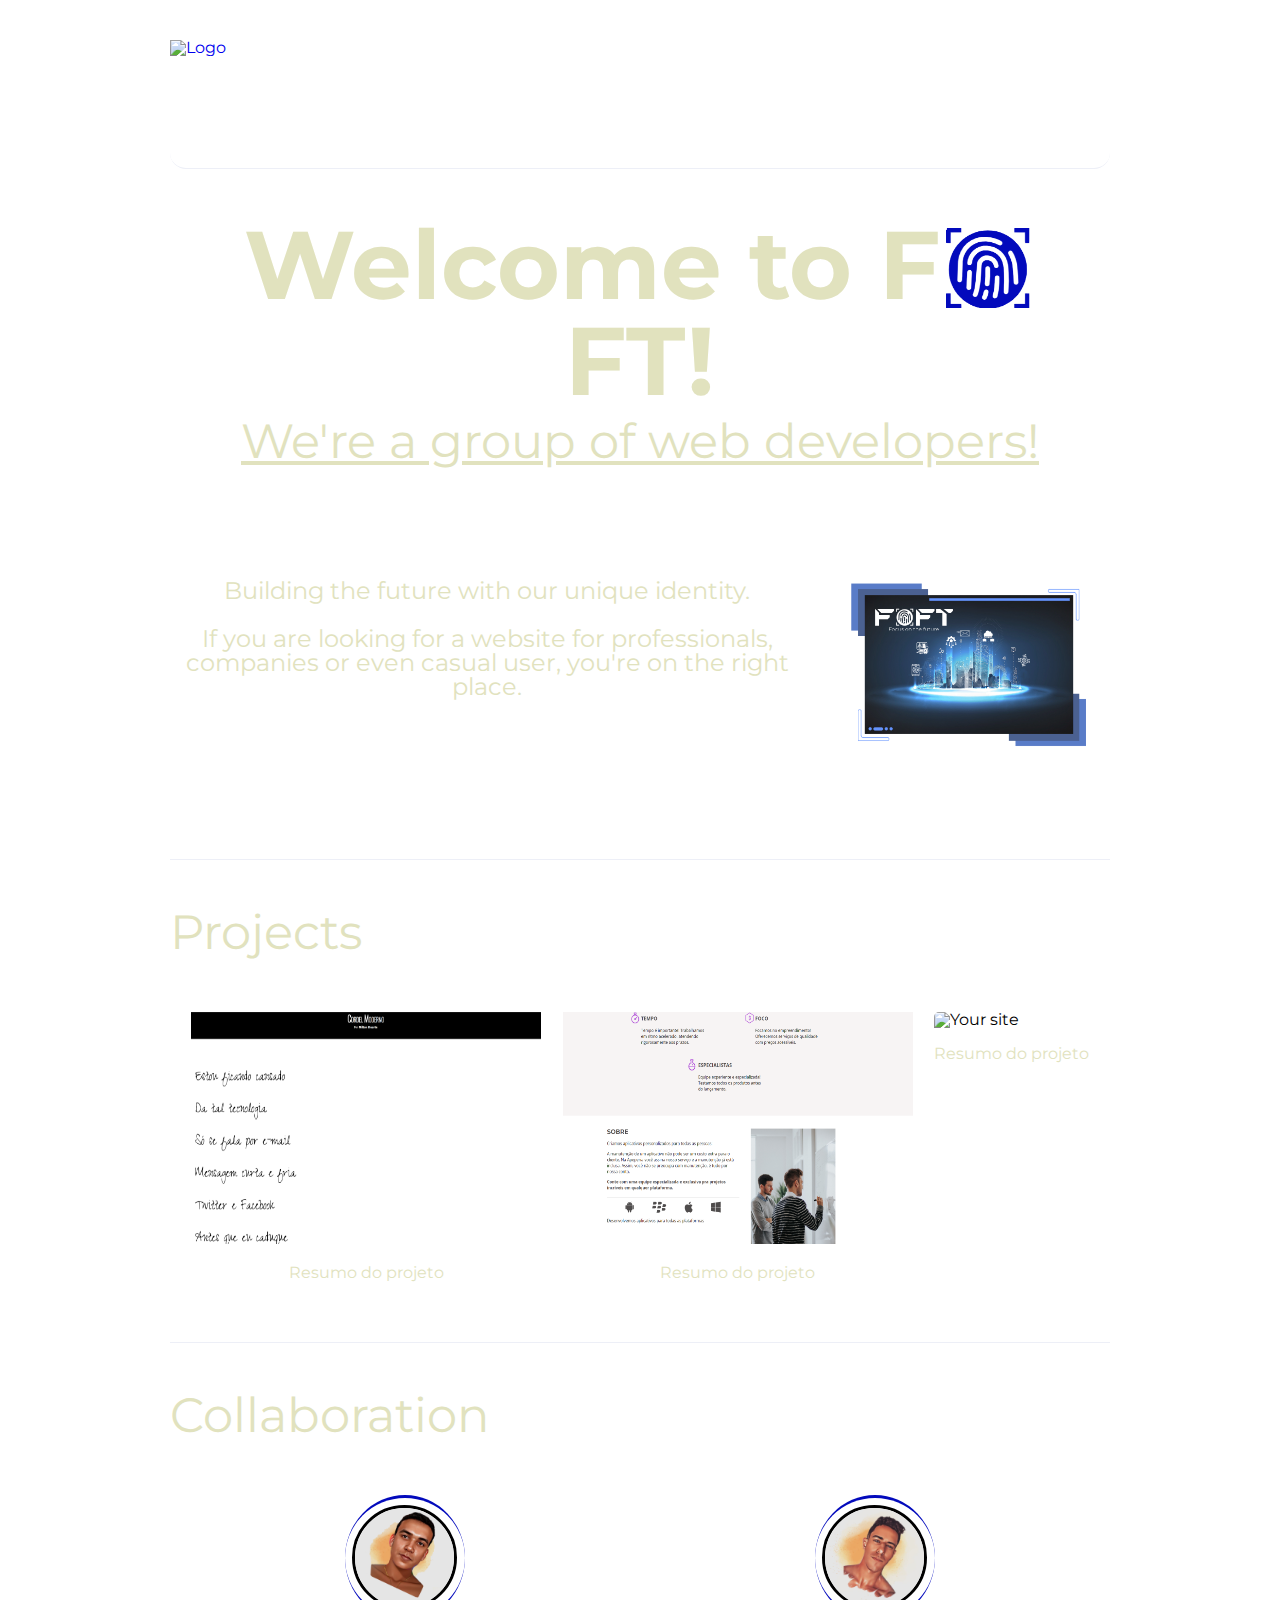
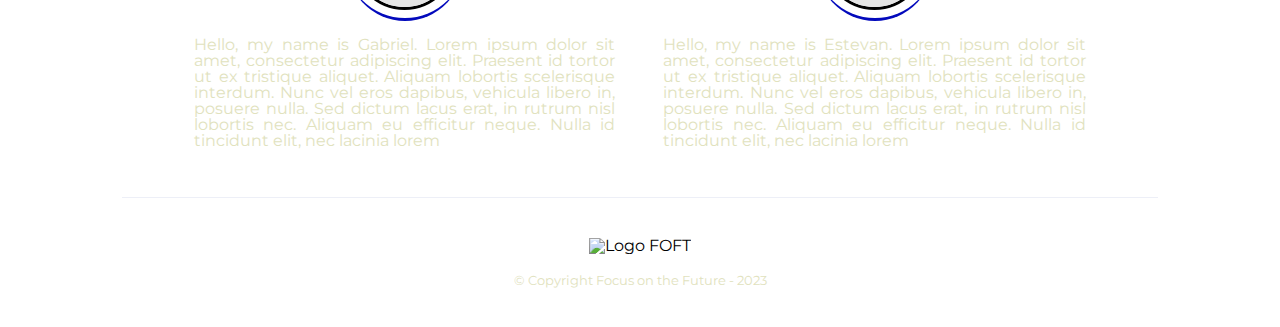
==== commit 97a29e21: "Estevan" ====
--- a/index.html
+++ b/index.html
@@ -46,7 +46,7 @@
                         <p class="text">If you are looking for a website for professionals, companies or even casual user, you're on the right place.</p>
                         <a href="#" class="btn elastic">Show more</a>
                     </div>
-                    <img class="banner" src="imagens/pequena.png" alt="Coding image">
+                    <img class="banner" src="imagens/imghome.png" alt="Coding image">
                 </figure>
             </h1>
         </section>
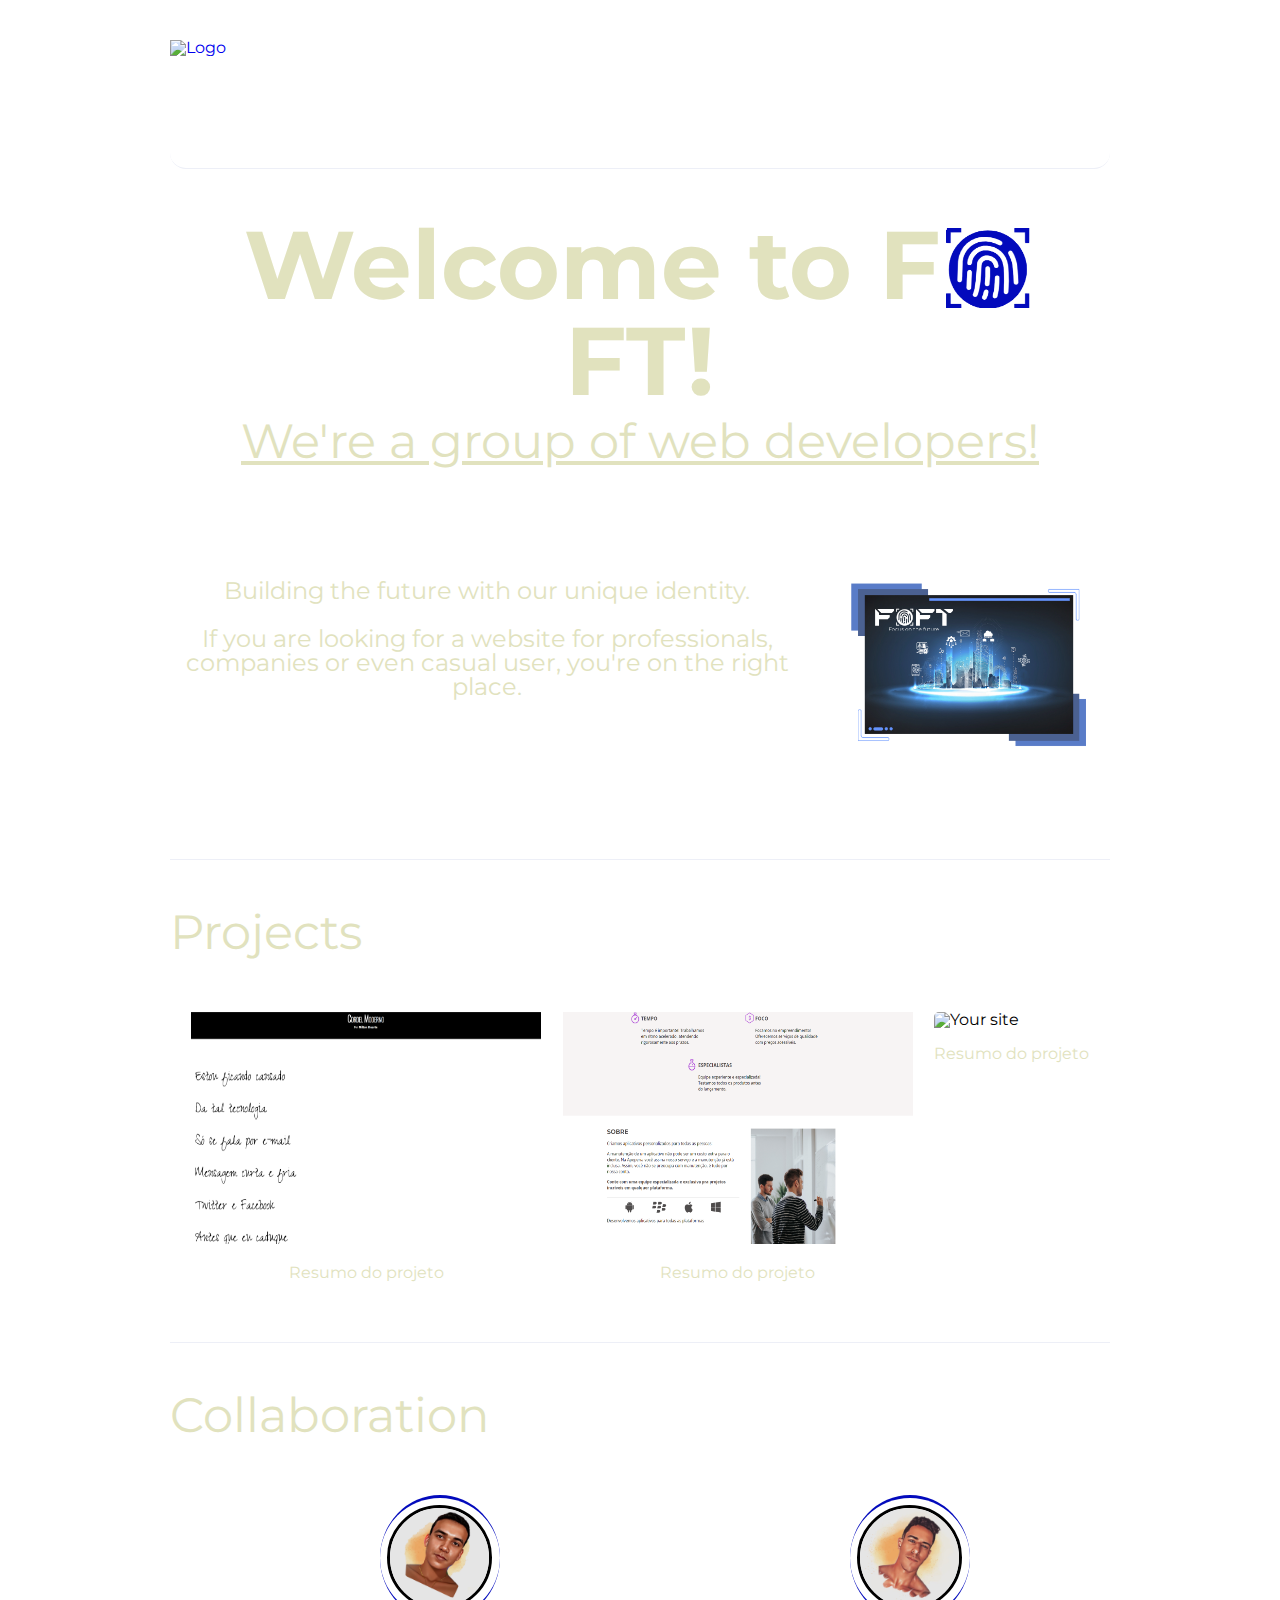
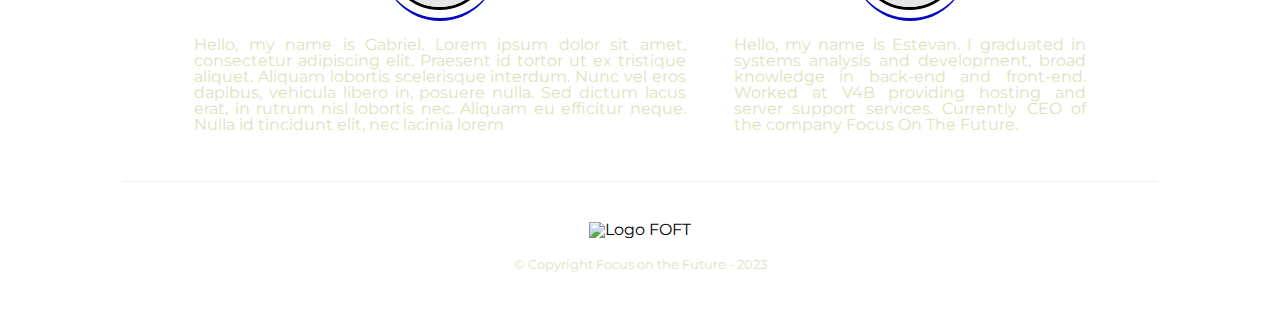
==== commit 5730a43b: "Update index.html" ====
--- a/index.html
+++ b/index.html
@@ -94,7 +94,9 @@
                         <p></p>
                     </div>
 
-                    <p class="text_perfil1">Hello, my name is Estevan. Lorem ipsum dolor sit amet, consectetur adipiscing elit. Praesent id tortor ut ex tristique aliquet. Aliquam lobortis scelerisque interdum. Nunc vel eros dapibus, vehicula libero in, posuere nulla. Sed dictum lacus erat, in rutrum nisl lobortis nec. Aliquam eu efficitur neque. Nulla id tincidunt elit, nec lacinia lorem</p>
+                    <p class="text_perfil1">Hello, my name is Estevan. I graduated in systems analysis and development, broad knowledge in back-end and front-end.
+                    Worked at V4B providing hosting and server support services.
+                    Currently CEO of the company Focus On The Future.</p>
                 </div>
             </div>
         </section>
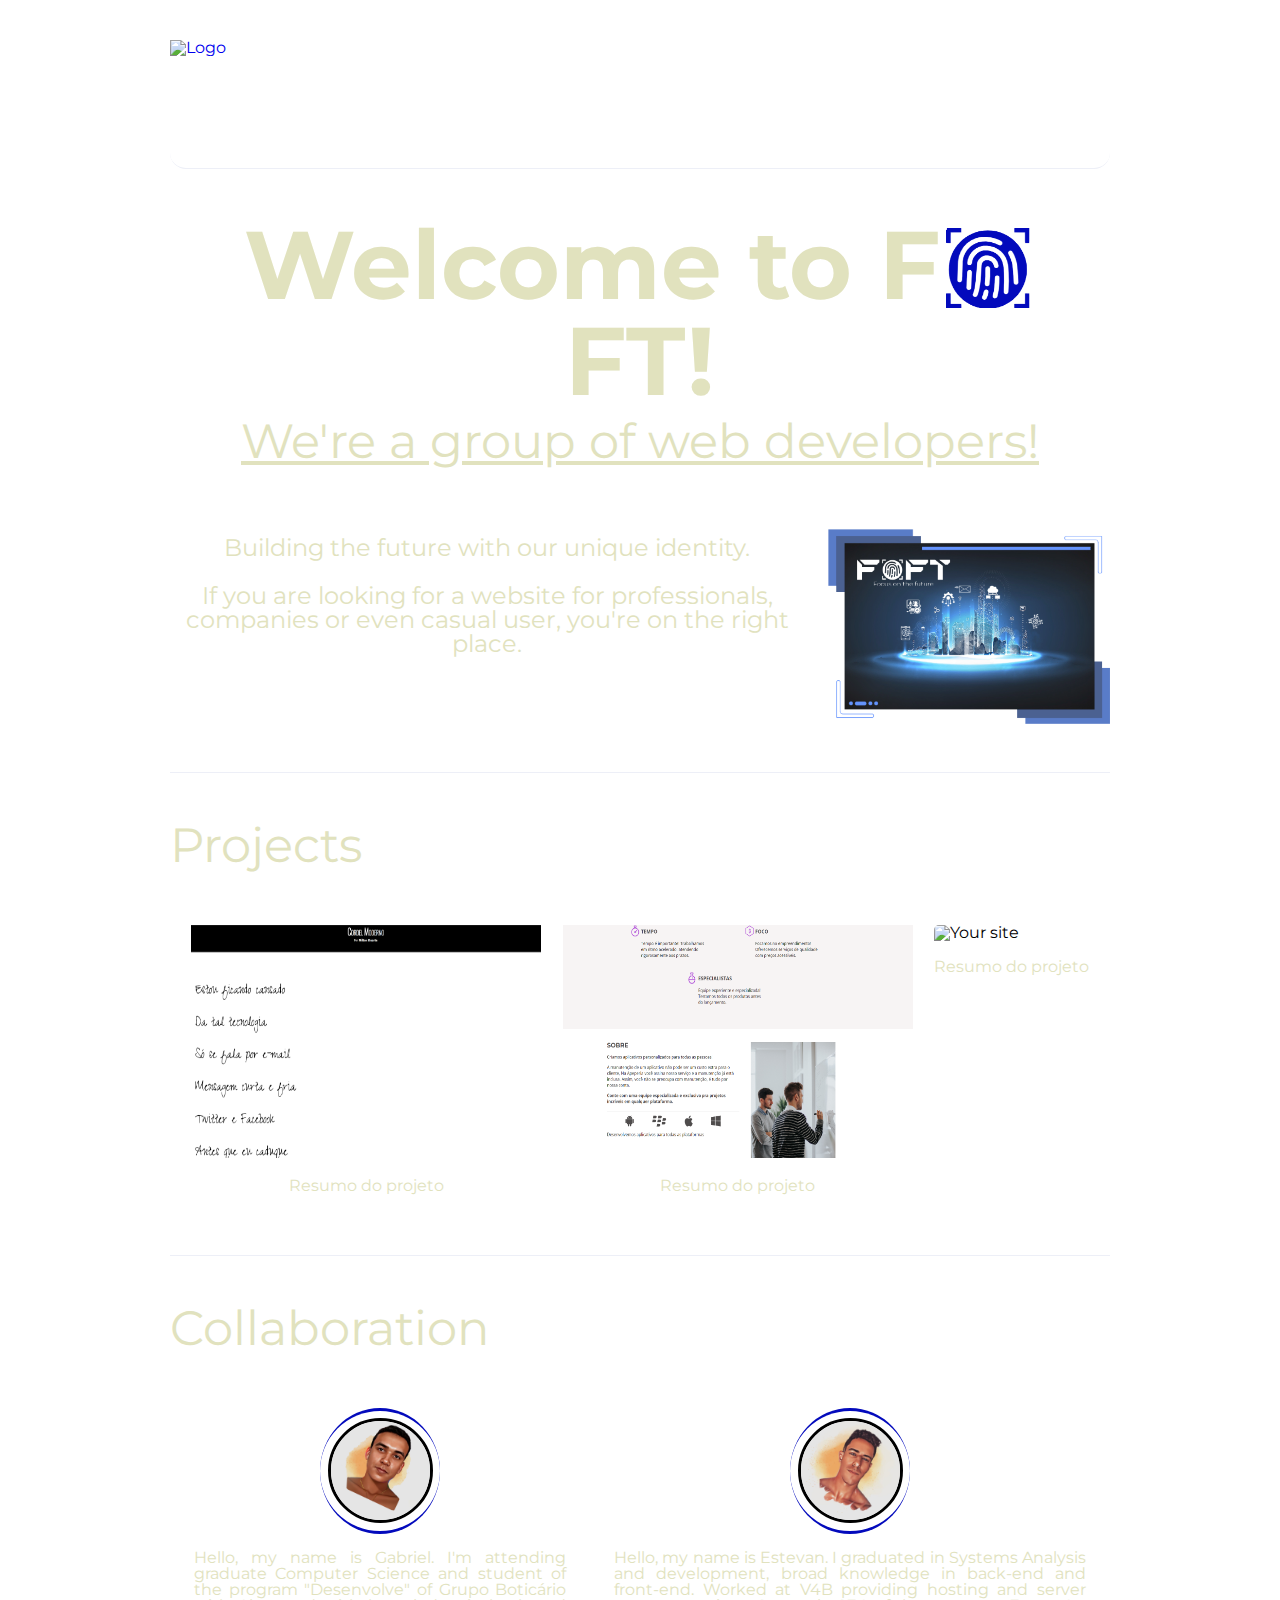
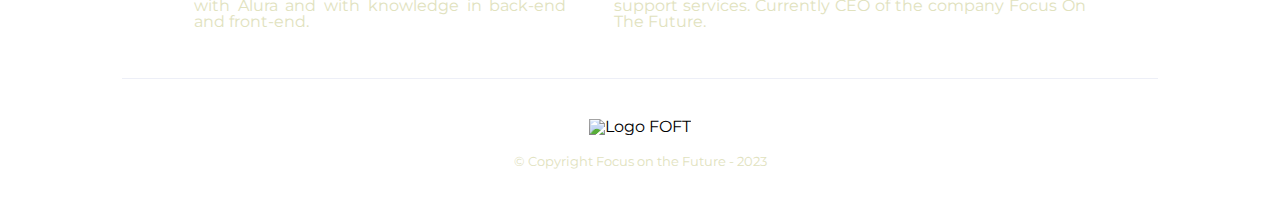
==== commit 8c6d6660: "gabriel" ====
--- a/index.html
+++ b/index.html
@@ -14,7 +14,7 @@
 <div class="all_page">
 <header>
     
-    <h1><a href="index.html"><img class="logo" src="imagens/newlogo.png" alt="Logo"></h1></a>
+    <h1><a href="index.html"><img class="logo" src="./imagens/nlogo.png" alt="Logo"></h1></a>
     <nav class="nav">
         <list>
             <ul>
@@ -84,7 +84,7 @@
                         <p></p>
                     </div>      
 
-                    <p class="text_perfil1">Hello, my name is Gabriel. Lorem ipsum dolor sit amet, consectetur adipiscing elit. Praesent id tortor ut ex tristique aliquet. Aliquam lobortis scelerisque interdum. Nunc vel eros dapibus, vehicula libero in, posuere nulla. Sed dictum lacus erat, in rutrum nisl lobortis nec. Aliquam eu efficitur neque. Nulla id tincidunt elit, nec lacinia lorem</p>
+                    <p class="text_perfil1">Hello, my name is Gabriel. I'm attending graduate Computer Science and student of the program "Desenvolve" of Grupo Boticário with Alura and with knowledge in back-end and front-end.</p>
                 </div>
 
                 <div class="apresentation2">
@@ -94,7 +94,7 @@
                         <p></p>
                     </div>
 
-                    <p class="text_perfil1">Hello, my name is Estevan. I graduated in systems analysis and development, broad knowledge in back-end and front-end.
+                    <p class="text_perfil1">Hello, my name is Estevan. I graduated in Systems Analysis and development, broad knowledge in back-end and front-end.
                     Worked at V4B providing hosting and server support services.
                     Currently CEO of the company Focus On The Future.</p>
                 </div>
@@ -102,7 +102,7 @@
         </section>
     </main>
     <footer>
-        <img src="imagens/newlogo.png" alt="Logo FOFT">
+        <img src="./imagens/nlogo.png" alt="Logo FOFT">
         <p class="copyright">© Copyright Focus on the Future - 2023</p>
     </footer>
 </body>
--- a/index.css
+++ b/index.css
@@ -37,7 +37,7 @@
 .logo {
     position: absolute;
     margin-top: 2.5rem;
-    width: 12%;
+    width: 300px;
     height: auto;
 }
 
@@ -74,7 +74,8 @@
     background-image: url(./imagens/bg-dark-mode.jpg);
     background-repeat: no-repeat;
     background-size: cover;
-    background-position: center center;
+    background-position:center center;
+    
 }
 
 .homepage{
@@ -382,3 +383,348 @@
   }
 
 /* light mode */
+
+@media screen and (max-width: 480px) {
+    header, .nav, .homepage, .page_projects, .all_projects, .page_collaboration {
+        width: auto;
+    }
+
+    h1 {
+        text-align: center;
+    }
+
+    .logo {
+        position: static;
+        width: 60%;
+        margin-top: 0;
+    }
+
+    nav {
+        height: auto;
+    }
+
+    .homepage {
+        padding: 1.5em 8px 1.5em 8px;
+    }
+
+    .overwrite {
+        padding-right: 0;
+        padding-bottom: 1rem;
+    }
+
+    .fingerprint {
+        padding: 5px 5px 0px 5px;
+    }
+    
+    .title, h1 .subtitle {
+        font-size: 2rem;
+    }
+
+    h1 .subtitle {
+        padding-bottom: 0.5rem;
+    }
+
+    .text {
+        padding-bottom: 0.5rem;
+        font-size: 16px;
+    }
+
+    #container {
+    padding-top: 1rem;
+    display: inline-block;
+    }
+
+    .banner {
+        width: 100%;
+    }
+
+    nav {
+        display: inline;
+    }
+    
+    nav ul {
+        display: flex;
+        justify-content: space-around;
+        padding: 0 0 8px 0;
+    }
+
+    nav li {
+        padding: 8px;
+    }
+
+    nav a {
+        font-size: 16px;
+    }
+    
+    .page_projects {
+        padding: 1.5rem;
+    }
+
+    .all_projects {
+        padding: 0 0 8px 0;
+    }
+
+    .page_projects .subtitle {
+        text-align: center;
+        padding-bottom: 1.5rem;
+    }
+
+    .baloon2 {
+        padding-bottom: 1.1rem;
+    }
+
+    .projeto_cordel, .projeto_apeperia, .your_project1 {
+        width: 90vw;
+    }
+
+    .page_collaboration .subtitle {
+        width: auto;
+        padding-bottom: 1.5rem;
+    }
+
+    .all_apresentation {
+        padding: 0;
+        display: inline-block;
+    }
+
+    .apresentation1, .apresentation2 {
+        padding: 0 0 1rem 0;
+    }
+
+    footer {
+        padding: 1.5rem 0;
+    }
+
+    footer img {
+        max-width: 35%;
+    }
+
+    .copyright {
+        padding-top: 0.75rem;
+    }
+}
+
+@media screen and (min-width: 481px) and (max-width: 880px) {
+    header, .nav, .homepage, .page_projects, .all_projects, .page_collaboration {
+        width: auto;
+    }
+
+    h1 {
+        text-align: center;
+    }
+
+    .logo {
+        position: static;
+        width: 60%;
+        max-width: 300px;
+        margin-top: 0;
+    }
+
+    nav {
+        height: auto;
+    }
+
+    .homepage {
+        padding: 1.5em 8px 1.5em 8px;
+    }
+
+    .overwrite {
+        padding-right: 0;
+        padding-bottom: 1rem;
+    }
+
+    #container .overwrite {
+        margin: 0 8px;
+    }
+
+    h1 .title {
+        font-size: 3rem;
+        display: inline-block;
+    }
+
+    h1 .subtitle {
+        padding-bottom: 0.5rem;
+        font-size: 2rem;
+    }
+
+    .text {
+        padding-bottom: 0.5rem;
+        font-size: 24px;
+    }
+
+    .btn.elastic {
+        font-size: 1.2rem;
+    }
+
+    #container {
+    padding-top: 1rem;
+    display: inline-block;
+    }
+
+    .banner {
+        width: 100%;
+    }
+
+    nav {
+        display: inline;
+    }
+    
+    nav ul {
+        display: flex;
+        justify-content: space-around;
+        padding: 0 0 8px 0;
+    }
+
+    nav li {
+        padding: 8px;
+    }
+
+    nav a {
+        font-size: 18px;
+    }
+    
+    .page_projects {
+        padding: 1.5em 0px;
+    }
+
+    .all_projects {
+        padding: 0;
+        display: flex;
+        flex-direction: column;
+        align-content: center;
+    }
+
+    .page_projects .subtitle {
+        text-align: center;
+        padding-bottom: 1.5rem;
+    }
+
+    .baloon2 {
+        padding-bottom: 1.1rem;
+    }
+
+    .projeto_cordel, .projeto_apeperia, .your_project1 {
+        width: 90vw;
+        max-width: 350px;
+    }
+
+    .text_projects {
+        font-size: 20px;
+    }
+
+    .page_collaboration {
+       padding: 1.5em 8px 1.5em 8px;
+    }
+
+    .page_collaboration .subtitle {
+        width: auto;
+        padding-bottom: 1.5rem;
+    }
+
+    .all_apresentation {
+        padding: 0;
+        display: inline-block;
+    }
+
+    .apresentation1 {
+        display: flex;
+        flex-direction: row;
+        padding: 0 2rem 1rem 2rem;
+    }
+
+    .apresentation2 {
+        display: flex;
+        flex-direction: row-reverse;
+        padding: 0 2rem 1rem 2rem;
+    }
+
+    .apresentation1 .borda {
+        margin-right: 16px;
+    }
+
+    .apresentation2 .borda {
+        margin-left: 16px;
+    }
+
+    .text_perfil1 {
+        display: flex;
+        align-items: center;
+        font-size: 18px;
+    }
+
+    footer {
+        padding: 1.5rem 0;
+    }
+
+    footer img {
+        max-width: 25%;
+    }
+
+    .copyright {
+        padding-top: 0.75rem;
+    }
+}
+
+@media screen and (min-width: 881px) and (max-width: 1024px) {
+    header, .nav, .homepage, .page_projects, .all_projects, .page_collaboration {
+        width: auto;
+    }
+
+    .logo {
+        position: static;
+        width: 60%;
+        max-width: 300px;
+        margin-top: 0;
+    }
+
+    /* nav ul {
+        display: flex;
+        justify-content: space-around;
+        padding: 0 0 8px 0;
+    } */
+
+    h1 {
+        text-align: center;
+    }
+
+    h1 .title {
+        font-size: 5rem;
+        display: inline-block;
+    }
+
+    .nav {
+        display: inline;
+    }
+
+    nav ul {
+        display: flex;
+        justify-content: space-around;
+        padding: 0 0 8px 0;
+    }
+
+    .subtitle {
+        text-align: center;
+    }
+
+    h1 .subtitle {
+        font-size: 2.5rem;
+    }
+
+    .banner {
+        width: 40%;
+    }
+
+    .btn.elastic {
+        font-size: 1.2rem;
+    }
+
+    .homepage {
+        padding: 3em 0.5em 3em 0.5em;
+    }
+
+    footer img {
+        max-width: none;
+        max-height: 10%;
+        width: 15%;
+    }
+}
